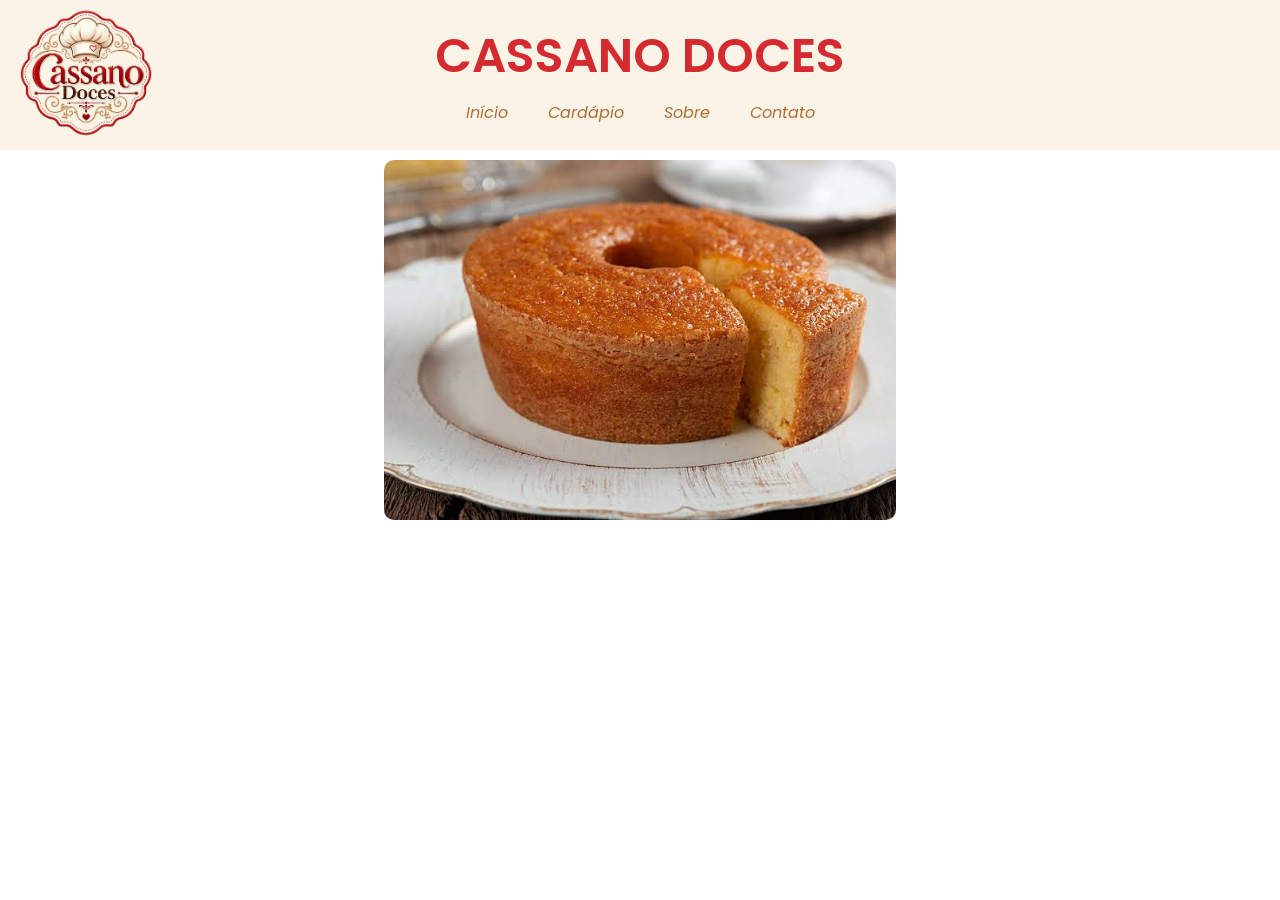
==== index.html @ 52065b14 "Adicionando os códigos do site" ====
<!DOCTYPE html>
<html lang="pt-BR">
<head>
    <meta charset="UTF-8">
    <meta name="viewport" content="width=device-width, initial-scale=1.0">
    <title>Home</title>
    <link rel="shortcut icon" href="img/favicon.png" type="image/x-icon">
    <link rel="stylesheet" href="css/index.css">
    <link rel="preconnect" href="https://fonts.googleapis.com">
    <link rel="preconnect" href="https://fonts.gstatic.com" crossorigin>
    <link href="https://fonts.googleapis.com/css2?family=Poppins:ital,wght@0,100;0,200;0,300;0,400;0,500;0,600;0,700;0,800;0,900;1,100;1,200;1,300;1,400;1,500;1,600;1,700;1,800;1,900&display=swap" rel="stylesheet">
</head>
<body>
    <header>
        <div class="div-logo">
            <img class="logotipo" src="img/logo.png" alt="Logotipo da Confeitaria Cassano Doces">
        </div>

        <div class="div-menu">
            <h1 class="titulo-header">CASSANO DOCES</h1>
            <nav>
                <ul>
                    <li>
                        <a href="index.html">Início</a>
                    </li>
                    <li>
                        <a href="pages/cardapio.html">Cardápio</a>
                    </li>
                    <li>
                        <a href="pages/sobre.html">Sobre</a>
                    </li>
                    <li>
                        <a href="pages/contato.html">Contato</a>
                    </li>
                </ul>
            </nav>
        </div>
    </header>

    <img id="img" class="img-bolos" src="img/bolo1.jpg" alt="Imagem de um bolo">
    
</body>
<script src="js/index.js"></script>
</html>
---- css/index.css ----
* {
    margin: 0;
    padding: 0;
}

header {
    height: 150px;
    display: flex;
    position: relative;
    background-color: #FBF4E6;
}

.div-logo {
    width: 15%;
    height: 150px;
    padding: 5px;
}

.div-menu {
    width: 85%;
    height: 150px;
}

.div-menu nav {
    position: absolute;
    left: 50%;
    transform: translateX(-50%);
    margin-top: 100px;
}

.titulo-header {
    font-family: 'Poppins', sans-serif;
    font-size: 48px;
    font-weight: 600;
    color: #D42A30;

    position: absolute;
    left: 50%;
    transform: translateX(-50%);
    margin-top: 20px;
}

ul {
    font-family: 'Poppins', sans-serif;
    font-size: 16px;
    font-weight: 400;
    font-style: italic;
    
    display: flex;
    gap: 40px;

    list-style-type: none;
}

ul a {
    text-decoration: none;
    color: #AC7037;
    box-shadow: inset 0 0 0 0 #E55E61;
    margin: 0 -.25rem;
    padding: 0 .25rem;
    transition: color .3s ease-in-out, box-shadow .3s ease-in-out;
}

ul a:hover {
    box-shadow: inset 100px 0 0 0 #E55E61;
    color: white;
}

.logotipo {
    width: 85%;
    height: 85%;
    margin-top: 5px;
    object-fit: contain;
}

.img-bolos {
    height: 360px;
    width: 40%;
    object-fit: cover;
    border-radius: 10px;

    margin-top: 10px;
    position: absolute;
    left: 50%;
    transform: translateX(-50%);
}
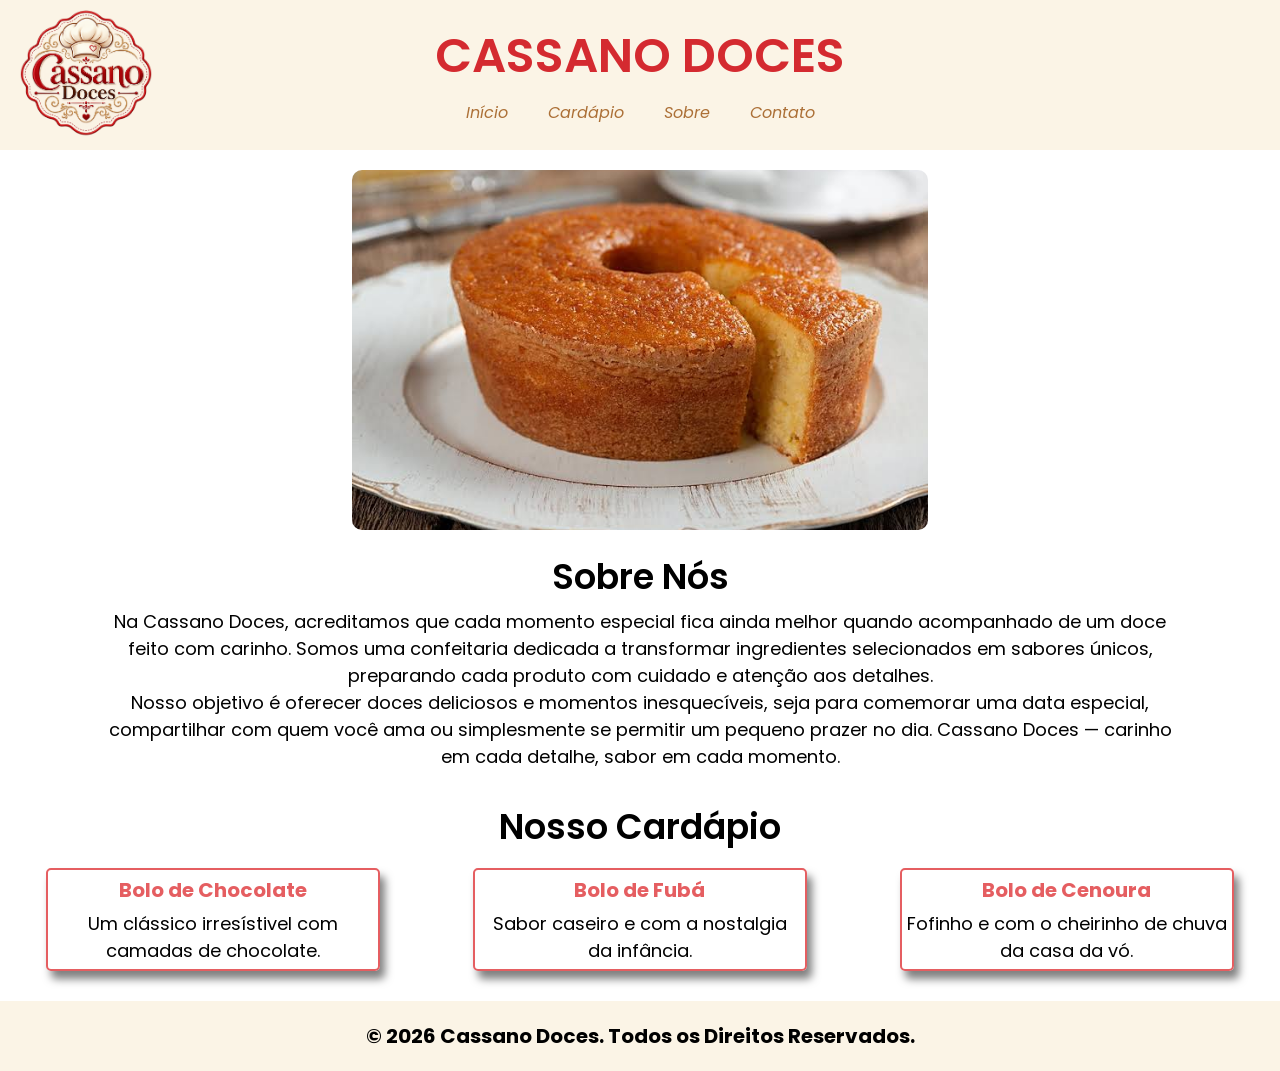
==== commit ac7ab71f: "Adicionando os códigos dos arquivos Index" ====
--- a/index.html
+++ b/index.html
@@ -39,6 +39,46 @@
 
     <img id="img" class="img-bolos" src="img/bolo1.jpg" alt="Imagem de um bolo">
     
+    <section class="sobre">
+        <h2>Sobre Nós</h2>
+        <p>
+            Na Cassano Doces, acreditamos que cada momento especial fica ainda melhor quando acompanhado de um doce feito com carinho. Somos uma confeitaria dedicada a transformar ingredientes selecionados em sabores únicos, preparando cada produto com cuidado e atenção aos detalhes.
+            <br/>Nosso objetivo é oferecer doces deliciosos e momentos inesquecíveis, seja para comemorar uma data especial, compartilhar com quem você ama ou simplesmente se permitir um pequeno prazer no dia.
+            Cassano Doces — carinho em cada detalhe, sabor em cada momento.
+        </p>
+    </section>
+
+    <section class="meu-cardapio">
+        <h2>Nosso Cardápio</h2>
+        <div class="menu-cardapio-itens">
+            <div class="menu-cardapio-item">
+                <h3>Bolo de Chocolate</h3>
+                <p>
+                    Um clássico irresístivel com
+                    camadas de chocolate.
+                </p>
+            </div>
+            <div class="menu-cardapio-item">
+                <h3>Bolo de Fubá</h3>
+                <p>
+                    Sabor caseiro e com a nostalgia 
+                    da infância.
+                </p>
+            </div>
+            <div class="menu-cardapio-item">
+                <h3>Bolo de Cenoura</h3>
+                <p>
+                    Fofinho e com o cheirinho de chuva
+                    da casa da vó.
+                </p>
+            </div>
+        </div>
+    </section>
+
+    <footer>
+        &copy; 2026 Cassano Doces.
+        Todos os Direitos Reservados.
+    </footer>
 </body>
 <script src="js/index.js"></script>
 </html>
--- a/css/index.css
+++ b/css/index.css
@@ -1,6 +1,10 @@
 * {
     margin: 0;
     padding: 0;
+}
+
+body {
+    font-family: 'Poppins', sans-serif;
 }
 
 header {
@@ -29,7 +33,6 @@
 }
 
 .titulo-header {
-    font-family: 'Poppins', sans-serif;
     font-size: 48px;
     font-weight: 600;
     color: #D42A30;
@@ -41,7 +44,6 @@
 }
 
 ul {
-    font-family: 'Poppins', sans-serif;
     font-size: 16px;
     font-weight: 400;
     font-style: italic;
@@ -75,12 +77,67 @@
 
 .img-bolos {
     height: 360px;
-    width: 40%;
+    width: 45%;
     object-fit: cover;
     border-radius: 10px;
 
-    margin-top: 10px;
-    position: absolute;
-    left: 50%;
-    transform: translateX(-50%);
+    display: block;
+    margin: 20px auto;
+}
+
+.sobre {
+    width: 85%;
+    text-align: center;
+
+    margin: 20px auto;
+}
+
+h2 {
+    font-size: 35px;
+    font-weight: 600;
+}
+
+h3 {
+    font-size: 20px;
+    font-weight: bold;
+    color: #E55E61;
+}
+
+p {
+    font-size: 18px;
+    font-weight: 400;
+    margin-top: 5px;
+}
+
+.meu-cardapio {
+    text-align: center;
+    width: 100%;
+    margin: 30px auto;
+
+    justify-content: center;
+}
+
+.menu-cardapio-itens {
+    display: flex;
+    justify-content: space-around;
+    margin-top: 15px;
+}
+
+.menu-cardapio-item {
+    border: 2px solid #E55E61;
+    border-radius: 5px;
+    box-shadow: 5px 8px 9px 0px rgba(0, 0, 0, 0.5);
+
+    padding: 5px;
+    width: 25%;
+}
+
+footer {
+    background-color: #FBF4E6;
+    height: 70px;
+    font-size: 20px;
+    font-weight: bold;
+    display: flex;
+    align-items: center;
+    justify-content: center;
 }
